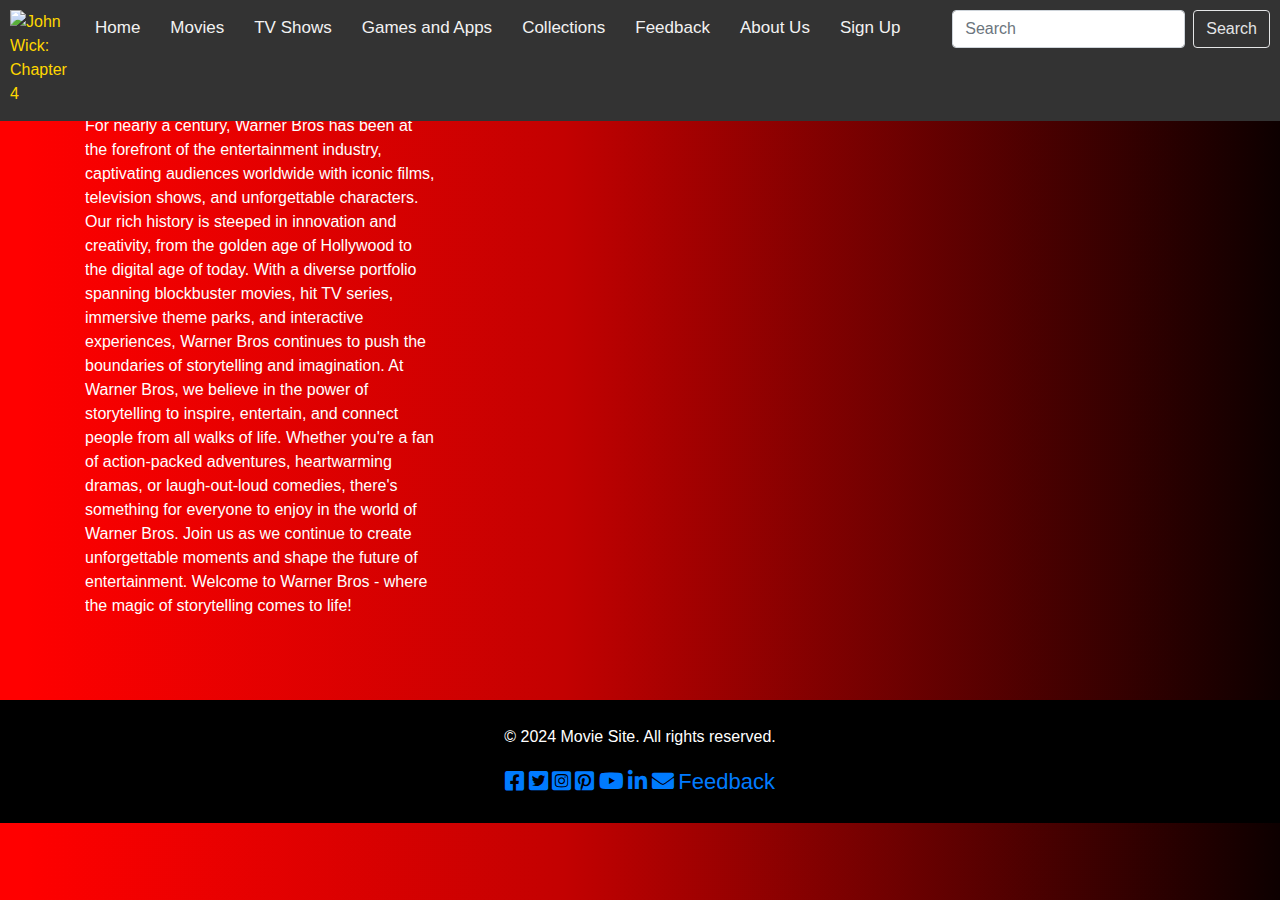
==== about.html @ 03858e6f "Add files via upload" ====
<!DOCTYPE html>
<html lang="en">
<head>
    <meta charset="UTF-8">
    <meta name="viewport" content="width=device-width, initial-scale=1.0">
    <title>Warner Bros</title>
    <link rel="stylesheet" href="https://maxcdn.bootstrapcdn.com/bootstrap/4.5.2/css/bootstrap.min.css">
    <link rel="stylesheet" href="styles.css">
	<link rel="stylesheet" href="registerstyle.css">
	
	 <link rel="stylesheet" href="https://cdnjs.cloudflare.com/ajax/libs/font-awesome/5.15.3/css/all.min.css">
	 
 <script src="https://ajax.googleapis.com/ajax/libs/jquery/3.7.1/jquery.min.js"></script>
  <script src="https://maxcdn.bootstrapcdn.com/bootstrap/3.4.1/js/bootstrap.min.js"></script>
<!-- Bootstrap CSS -->
<link rel="stylesheet" href="https://stackpath.bootstrapcdn.com/bootstrap/4.5.2/css/bootstrap.min.css">

<!-- Bootstrap JavaScript -->
<script src="https://stackpath.bootstrapcdn.com/bootstrap/4.5.2/js/bootstrap.min.js"></script>

<!-- Load Font Awesome Icon Library -->
<link rel="stylesheet" href="https://cdnjs.cloudflare.com/ajax/libs/font-awesome/4.7.0/css/font-awesome.min.css">
 
</head>
<body>
 
<!-- sidenavigation bar -->
    <div class="" id="navbar">
	
			<img  src="pics/wblogo.png" alt="John Wick: Chapter 4" class="logo">
    		
            <a href="index.html" class="active">Home</a>
            <a href="movies.html">Movies</a>
            <a href="shows.html">TV Shows</a>
            <a href="apps.html">Games and Apps</a>
            <a href="collections.html">Collections</a>
            <a href="feedback.html">Feedback</a>
            <a href="#">About Us</a>
			<a href="register.html">Sign Up</a>
			  <div  class="search">
                <form class="form-inline">
                    <input class="form-control mr-sm-2" type="search" placeholder="Search" aria-label="Search">
                    <button class="btn btn-outline-light my-2 my-sm-0" type="submit">Search</button>
                </form>
            </div>
        
		</div>
	<!-- end of header -->
 
    <div class="container mt-7">
<h1 class = "solidwhite"> About Us</h1> 
<!-- About us content row -->
<div class="row">

<div class="col-md-4"><p class ="solidwhite">Welcome to Warner Bros - where legendary storytelling meets cutting-edge entertainment! For nearly a century, Warner Bros has been at the forefront of the entertainment industry, captivating audiences worldwide with iconic films, television shows, and unforgettable characters.

Our rich history is steeped in innovation and creativity, from the golden age of Hollywood to the digital age of today. With a diverse portfolio spanning blockbuster movies, hit TV series, immersive theme parks, and interactive experiences, Warner Bros continues to push the boundaries of storytelling and imagination.

At Warner Bros, we believe in the power of storytelling to inspire, entertain, and connect people from all walks of life. Whether you're a fan of action-packed adventures, heartwarming dramas, or laugh-out-loud comedies, there's something for everyone to enjoy in the world of Warner Bros.

Join us as we continue to create unforgettable moments and shape the future of entertainment. Welcome to Warner Bros - where the magic of storytelling comes to life!</p></div>
<div class="col-md-8"><img  src="pics/thebros.jpg" alt="John Wick: Chapter 4" ></div>


</div>

<!-- end of about us content row 1 -->
</div>
   <!-- end of main section -->

  <footer>
	 <p class="solidwhite">&copy; 2024 Movie Site. All rights reserved.</p> 	<!-- Add font awesome icons -->
	<div id="social-media-links">
            <a href="https://www.facebook.com/WarnerBrosPictures/" target="_blank"><i class="fab fa-facebook-square"></i></a>
            <a href="https://twitter.com/warnerbros" target="_blank"><i class="fab fab fa-twitter-square"></i></a>
            <a href="https://www.instagram.com/wbpictures/?hl=en" target="_blank"><i class="fab fa-instagram-square"></i></a>
            <a href="https://www.pinterest.com/warnerbrosent/" target="_blank"><i class="fab fa-pinterest-square"></i></a>
            <a href="https://www.youtube.com/user/WarnerBrosPictures" target="_blank"><i class="fab fa-youtube"></i></a>
            <a href="https://www.linkedin.com/company/warner-bros--entertainment/" target="_blank"><i class="fab fa-linkedin"></i></a>
            <a href="news letter.html" target="_blank"><i class="fas fa-envelope"></i></a>
            <a href="feedback.html">Feedback</a>
        </div>
  </footer>
</body>
</html>
---- styles.css ----
body {
            font-family: Arial, sans-serif;
            margin: 0;
            padding: 0;
            background: linear-gradient(90deg, rgba(255,0,0,1) 2%, rgba(195,1,1,1) 44%, rgba(13,0,0,1) 100%);
			color: #fff;
        }
        header {
            background-color: black;
            padding: 30px;
            text-align: right;
        }
        nav {
            background-color: transparent;
            padding: 10px;
            text-align: right;
        }
        nav a {
            color: #fff;
            text-decoration: none;
            margin: 0 10px;
        }
        section {
            text-align: center;
			object-fit: cover;
			margin-bottom: 50px;
			display: block;
        }
        footer {
            background-color: black;
            color: #fff;
            padding: 5px;
            bottom: 0;
            width: 100%;
			margin-top: 20px;

        }
		li{
			list-style: none;
		}
		i
		{
			border-radius: 50%;
		}
		/* Footer icons */
		.fa {
			padding: 3px;
			font-size: 14px;
			text-decoration: none;
			border-radius: 50%;
			float: righht;
}
		.footer{
			display: inline;
		}
		span{
			display: inline;
		}
		.main{padding: 100px;}
		
        .movie-info {
            display: flex;
            justify-content: center;
            align-items: center;
            flex-direction: column;
			color: white;
        }
        .movie-image {
            width: 500px;
            height: auto;
			margin-left: 100px;
            margin-bottom: 20px;
			border-radius: 40px;
        }
		.accordianimage {
            width: 500px;
            height: auto;
            margin-bottom: 20px;
			border-radius: 40px;
        }
		.logo	{
			padding: 5px;
			width:	70px;
			margin: 5px;
			float: left;
		}
		.footerlogo	{
			float: center;
			width:	90px;
		}
		.stamp{vertical-align: middle;}
		.cover{
			width: 100%;
		}
		
/* footer column */
.footercolumn {
	align-content: center;
}


/* Create two equal columns that floats next to each other */
.column {
  float: left;
  width: 80%;
  padding: 10px;
}
.moviegrid,.column {
	padding-left: 20px;
	padding-right: 20px;
}
/* Clear floats after the columns */
.row:after {
  content: "";
  display: table;
  clear: both;
}

/* Slide show style  */

* {box-sizing: border-box;}
body {font-family: Verdana, sans-serif;}
.mySlides {display: none;}
img {vertical-align: middle;}

/* Slideshow container */
.slideshow-container {
  max-width: 400px;
  position: relative;
  margin: auto;
}
/* Slide show image*/
.slimage{
	padding-left: 30px;
	height: 600px;}

/* Caption text */
.text {
  color: #f2f2f2;
  font-size: 15px;
  padding: 8px 12px;
  position: absolute;
  bottom: 8px;
  width: 100%;
  text-align: center;
}

/* Number text (1/3 etc) */
.numbertext {
  color: #f2f2f2;
  font-size: 12px;
  padding: 8px 12px;
  position: absolute;
  top: 0;
}

/* The dots/bullets/indicators */
.dot {
  height: 15px;
  width: 15px;
  margin: 0 2px;
  background-color: #bbb;
  border-radius: 50%;
  display: inline-block;
  transition: background-color 0.6s ease;
}



/* Fading animation */
.fade {
  animation-name: fade;
  animation-duration: 15s;
}

@keyframes fade {
  from {opacity: .4} 
  to {opacity: 1}
}

/* On smaller screens, decrease text size */
@media only screen and (max-width: 300px) {
  .text {font-size: 11px}
}

/* Accordian Style */
.accordion {
  background-color: transparent;
  
  cursor: pointer;
  width: 100%;
  border: none;
  text-align: left;
  outline: none;
  transition: 0.4s;
}

.active, .accordion:hover {
  background-color: transparent;
}

.panel {
  padding: 0 18px;
  background-color: transparent;
  max-height: 0;
  overflow: hidden;
  transition: max-height 0.2s ease-out;
}

/* Make Text a Solid white Color*/
p,.solidwhite{
	
	color:white;
}
/* Make Text a Solid white Color*/
p,.solidblack{
	
	color: black;
}
/*  Graphic styler */

.graphic
{
	
}

body {
  margin: 0;
  background-color: #f1f1f1;
  font-family: Arial, Helvetica, sans-serif;
}

#navbar {
  background-color: #333;
  position: fixed;
  top: 0;
  width: 100%;
  display: block;
  transition: top 0.3s;
  z-index: 5;
  padding-bottom: 5px;
}

#navbar a {
  float: left;
  display: block;
  color: #f2f2f2;
  text-align: center;
  padding: 15px;
  text-decoration: none;
  font-size: 17px;
}
#navbar,.active{
	color: gold;
}

#navbar a:hover {
  background-color: #ddd;
  border-radius: 20px;
  color: black;
}

.search{float:right; padding: 10px;}

/*  Thumbnail Carousel*/
.carousel-indicators button.thumbnail {
  width: 20px;
}
.carousel-indicators button.thumbnail:not(.active) {
  opacity: 0.7;
}
.carousel-indicators {
  position: static;
}
@media screen and (min-width: 992px) {
  .carousel {
    max-width: 100%;
    margin: 0 auto;
  }
}

/* cards css  */
.card {
	display: table;
  box-shadow: 0 4px 8px 0 rgba(0, 0, 0, 0.2);
  max-width: 300px;
  margin: auto;
  text-align: center;
}
.card img {display: table-column; height: 450px;}

.title {
  color: grey;
  font-size: 18px;
}



a {
  text-decoration: none;
  font-size: 22px;
  color: black;
}

button:hover, a:hover {
  opacity: 0.7;
}

.w3-modal{z-index:6; padding: 100px;}
.w3-button {vertical-align: middle;
z-index: 3;
padding: 10px;
border-radius: 20px;}
.w3-container {
	padding: 10px;
}
.w3-modal-content{
	padding: 50px;
}
/*  add a ribbon*/
.ribbon {
  width: 60px;
  font-size: 14px;
  padding: 4px;
  position: absolute;
  right: -25px;
  top: -12px;
  text-align: center;
  border-radius: 25px;
  transform: rotate(20deg);
  background-color: #ff9800;
  color: white;
}
/*  add a badge */
.badge {
  background-color: black;
  margin: 5px;
  color: white;
  padding: 4px 8px;
  text-align: center;
  border-radius: 5px;
}

.w3-display-topright{background: grey; color:red;}

* {
  box-sizing: border-box;
}


#myVideo {
  position: fixed;
  right: 0;
  bottom: 0;
  min-width: 100%; 
  min-height: 100%;
}

.content {
  position: relative;
  background: rgba(0, 0, 0, 0.5);
  color: #f1f1f1;
  width: 100%;
  padding: 20px;
}

#myBtn {
  width: 200px;
  font-size: 18px;
  padding: 10px;
  border: none;
  background: #000;
  color: #fff;
  cursor: pointer;
}

#myBtn:hover {
  background: #ddd;
  color: black;
}

.purpletrailer {
		background-color: purple; 
		color: white;
}

.coversection
{
	
}
---- registerstyle.css ----
body {font-family: Arial, Helvetica, sans-serif;}


/* Full-width input fields */
input[type=text], input[type=password] {
  width: 100%;
  padding: 15px;
  margin: 5px 0 22px 0;
  display: inline-block;
  border: none;
  background: #f1f1f1;
}

/* Add a background color when the inputs get focus */
input[type=text]:focus, input[type=password]:focus {
  background-color: #ddd;
  outline: none;
}

/* Set a style for all buttons */
button {
  background-color: #04AA6D;
  color: white;
  padding: 14px 20px;
  margin: 8px 0;
  border: none;
  cursor: pointer;
  opacity: 0.9;
}

button:hover {
  opacity:1;
}
  footer {
            background-color: black;
            color: #fff;
            padding: 25px;
            text-align: center;
            bottom: 0;
            width: 100%;
			margin-top: 50px;
        }

.centeredcontent {height: 800px;}
/* Extra styles for the cancel button */
.cancelbtn {
  padding: 14px 20px;
  background-color: #f44336;
}

/* Float cancel and signup buttons and add an equal width */
.cancelbtn, .signupbtn {
  float: left;
  width: 50%;
}

/* Add padding to container elements */
.container {
  padding: 16px;
  padding-top: 10px;
}

/* Add padding to container elements */
.main {
  padding: 80px;
  padding-top: 80px;
}

/* The Modal (background) */
.modal {
  display: none; /* Hidden by default */
  z-index: 1; /* Sit on top */
  left: 0;
  top: 0;
  width: 100%; /* Full width */
  height: 100%; /* Full height */
  overflow: scroll; /* Enable scroll if needed */
  background-color: #474e5d;
  padding-top: 10px;
}

/* Modal Content/Box */
.modal-content {
  background-color: #fefefe;
  margin: 5% auto 15% auto; /* 5% from the top, 15% from the bottom and centered */
  border: 1px solid #888;
  width: 80%; /* Could be more or less, depending on screen size */
  overflow: Scrollbar;
}

/* Style the horizontal ruler */
hr {
  border: 1px solid #f1f1f1;
  margin-bottom: 10px;
}
 
/* The Close Button (x) */
.close {
  position: absolute;
  right: 35px;
  top: 15px;
  font-size: 10px;
  font-weight: bold;
  color: #f1f1f1;
}

.close:hover,
.close:focus {
  color: #f44336;
  cursor: pointer;
}

/* Clear floats */
.clearfix::after {
  content: "";
  clear: both;
  display: table;
}

/* Change styles for cancel button and signup button on extra small screens */
@media screen and (max-width: 300px) {
  .cancelbtn, .signupbtn {
     width: 100%;
  }
}
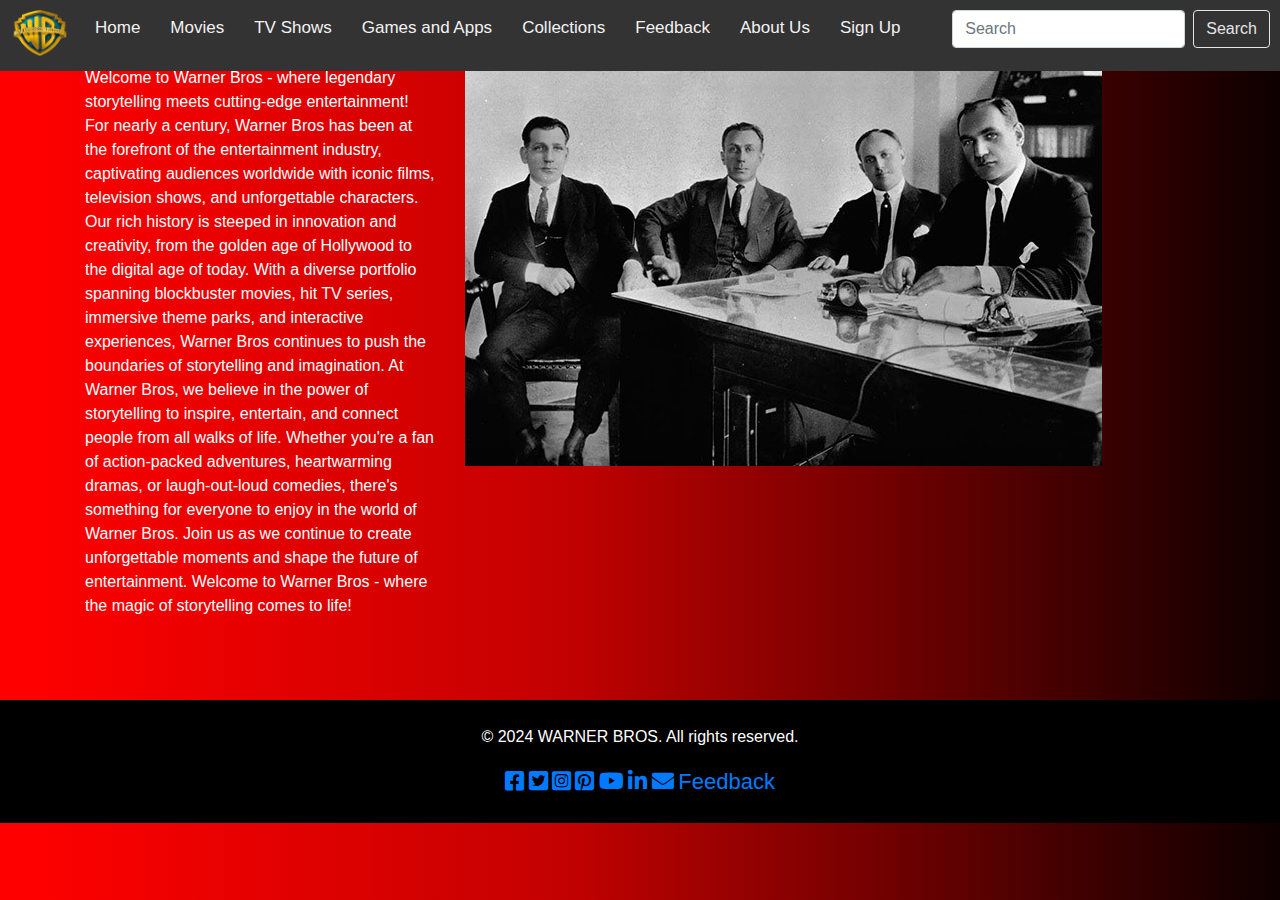
==== commit b8acbe2f: "Update about.html" ====
--- a/about.html
+++ b/about.html
@@ -70,7 +70,7 @@
    <!-- end of main section -->
 
   <footer>
-	 <p class="solidwhite">&copy; 2024 Movie Site. All rights reserved.</p> 	<!-- Add font awesome icons -->
+	 <p class="solidwhite">&copy; 2024 WARNER BROS. All rights reserved.</p> 	<!-- Add font awesome icons -->
 	<div id="social-media-links">
             <a href="https://www.facebook.com/WarnerBrosPictures/" target="_blank"><i class="fab fa-facebook-square"></i></a>
             <a href="https://twitter.com/warnerbros" target="_blank"><i class="fab fab fa-twitter-square"></i></a>
